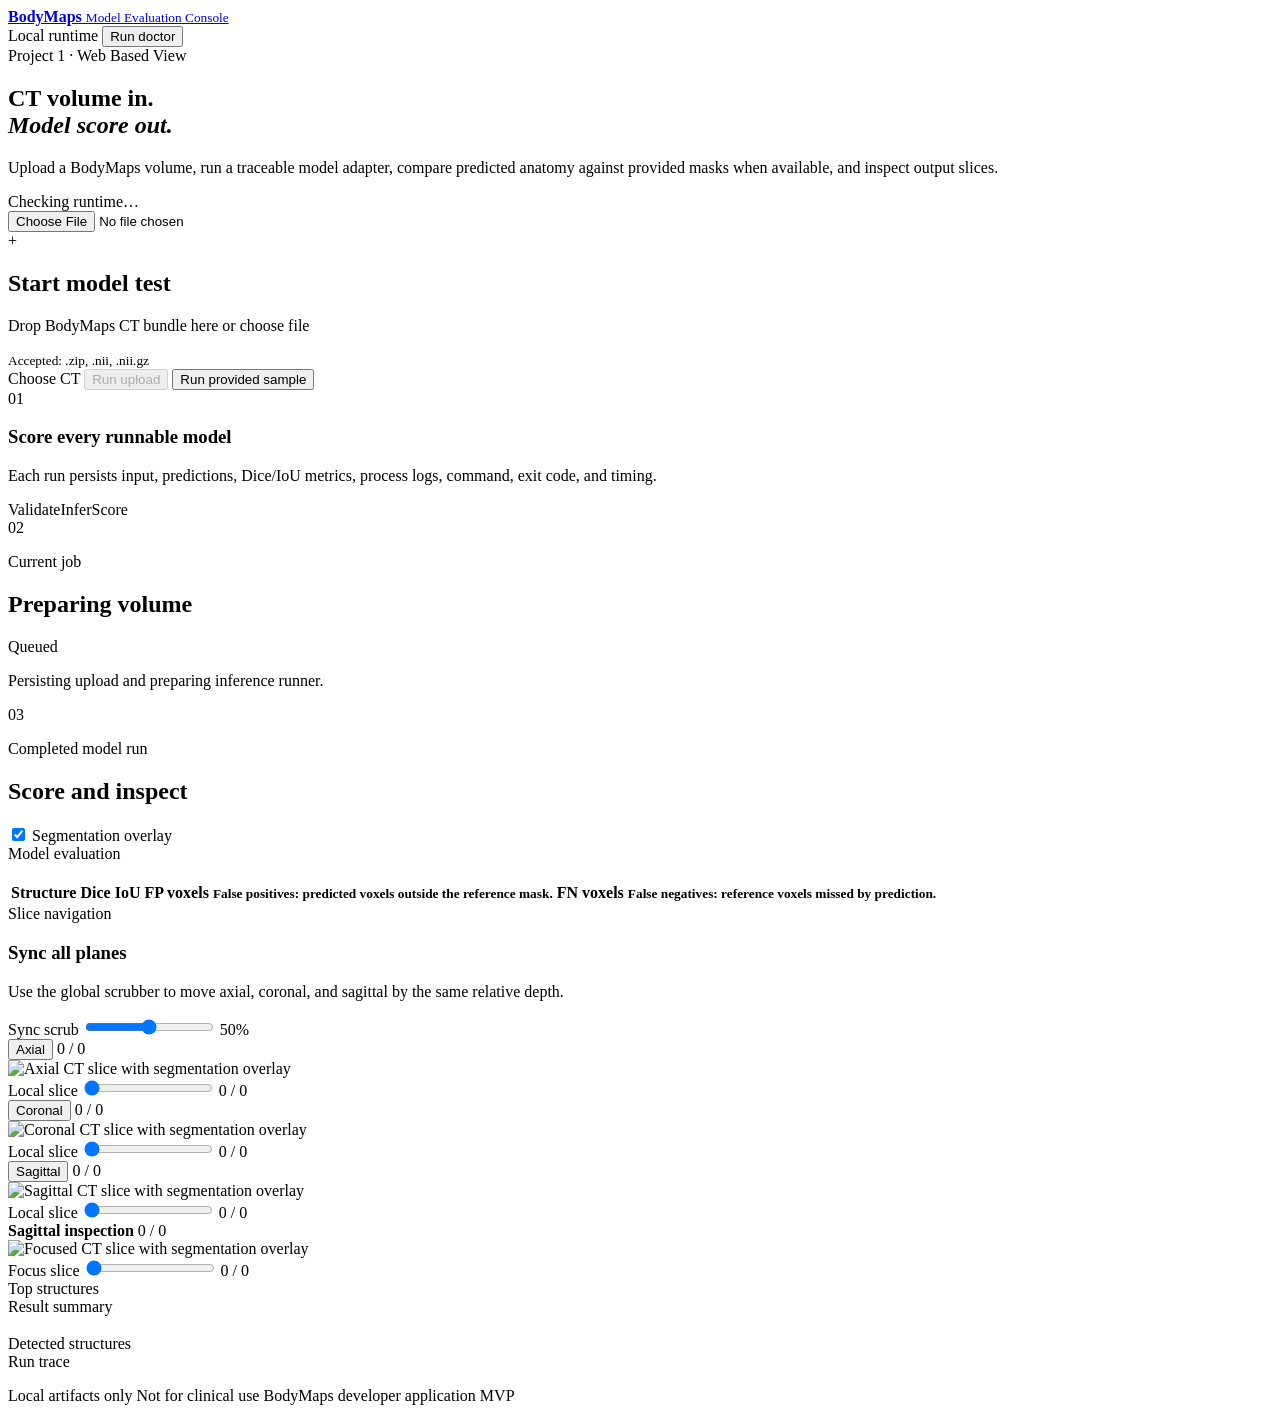
==== bodymaps_demo/static/index.html @ 3b6593cb "Intial commit with everything" ====
<!doctype html>
<html lang="en">
  <head>
    <meta charset="utf-8" />
    <meta name="viewport" content="width=device-width, initial-scale=1" />
    <meta
      name="description"
      content="Local-first BodyMaps CT model evaluation workflow."
    />
    <title>BodyMaps Inference Console</title>
    <link rel="stylesheet" href="/static/styles.css" />
    <script src="/static/app.js" defer></script>
  </head>
  <body>
    <header class="site-header">
      <a class="brand" href="/" aria-label="BodyMaps home">
        <span class="brand-mark" aria-hidden="true">
          <i></i><i></i><i></i>
        </span>
        <span>
          <strong>BodyMaps</strong>
          <small>Model Evaluation Console</small>
        </span>
      </a>
      <div class="header-actions">
        <span class="local-badge"><span></span> Local runtime</span>
        <button class="button button-quiet" id="doctor-button" type="button">Run doctor</button>
      </div>
    </header>

    <main>
      <section class="hero">
        <div class="eyebrow">Project 1 · Web Based View</div>
        <h1>CT volume in.<br /><em>Model score out.</em></h1>
        <p>
          Upload a BodyMaps volume, run a traceable model adapter, compare predicted
          anatomy against provided masks when available, and inspect output slices.
        </p>
        <div class="runtime-line">
          <span id="adapter-name">Checking runtime…</span>
          <span id="upload-limit"></span>
        </div>
      </section>

      <section class="upload-shell" id="upload-section">
        <form class="drop-zone" id="upload-form">
          <input
            id="file-input"
            name="file"
            type="file"
            accept=".zip,.nii,.nii.gz"
            aria-describedby="format-note"
          />
          <div class="upload-symbol" aria-hidden="true">+</div>
          <div>
            <h2>Start model test</h2>
            <p id="file-label">Drop BodyMaps CT bundle here or choose file</p>
            <small id="format-note">Accepted: .zip, .nii, .nii.gz</small>
          </div>
          <div class="upload-actions">
            <label class="button button-primary" for="file-input">Choose CT</label>
            <button class="button button-dark" id="upload-button" type="submit" disabled>
              Run upload
            </button>
            <button class="button button-quiet" id="sample-button" type="button">
              Run provided sample
            </button>
          </div>
        </form>
        <aside class="workflow-note">
          <span class="section-index">01</span>
          <h3>Score every runnable model</h3>
          <p>Each run persists input, predictions, Dice/IoU metrics, process logs, command, exit code, and timing.</p>
          <div class="flow">
            <span>Validate</span><i></i><span>Infer</span><i></i><span>Score</span>
          </div>
        </aside>
      </section>

      <section class="job-panel hidden" id="job-panel" aria-live="polite">
        <div class="job-heading">
          <div>
            <span class="section-index">02</span>
            <p class="eyebrow">Current job</p>
            <h2 id="job-title">Preparing volume</h2>
          </div>
          <span class="status-pill" id="status-pill">Queued</span>
        </div>
        <div class="progress-track"><span id="progress-bar"></span></div>
        <p class="job-message" id="job-message">Persisting upload and preparing inference runner.</p>
      </section>

      <section class="results hidden" id="results-section">
        <div class="results-header">
          <div>
            <span class="section-index">03</span>
            <p class="eyebrow">Completed model run</p>
            <h2>Score and inspect</h2>
          </div>
          <label class="overlay-toggle">
            <input id="overlay-toggle" type="checkbox" checked />
            <span></span>
            Segmentation overlay
          </label>
        </div>

        <article class="evaluation-card hidden" id="evaluation-card">
          <div>
            <span class="eyebrow">Model evaluation</span>
            <h3 id="evaluation-summary"></h3>
            <p id="evaluation-warning"></p>
          </div>
          <dl class="score-strip" id="score-strip"></dl>
          <div class="evaluation-table-wrap">
            <table class="evaluation-table">
              <thead>
                <tr>
                  <th>Structure</th>
                  <th>Dice</th>
                  <th>IoU</th>
                  <th>
                    <span>FP voxels</span>
                    <small>False positives: predicted voxels outside the reference mask.</small>
                  </th>
                  <th>
                    <span>FN voxels</span>
                    <small>False negatives: reference voxels missed by prediction.</small>
                  </th>
                </tr>
              </thead>
              <tbody id="evaluation-rows"></tbody>
            </table>
          </div>
        </article>

        <div class="viewer-toolbar" id="viewer-toolbar">
          <div>
            <span class="eyebrow">Slice navigation</span>
            <h3>Sync all planes</h3>
            <p>Use the global scrubber to move axial, coronal, and sagittal by the same relative depth.</p>
          </div>
          <label class="global-slice-control">
            <span>Sync scrub</span>
            <input id="sync-slice-slider" type="range" min="0" max="1000" value="500" />
            <output id="sync-slice-output">50%</output>
          </label>
        </div>

        <div class="viewer-workstation" id="viewer-grid">
          <aside class="viewer-filmstrip" aria-label="Plane thumbnails">
          <article class="viewer-card viewer-thumb" data-plane="axial">
            <div class="viewer-label">
              <button class="plane-focus-button" type="button" data-select-plane="axial">Axial</button>
              <span class="slice-value">0 / 0</span>
            </div>
            <div class="image-frame"><img data-plane-image="axial" alt="Axial CT slice with segmentation overlay" /></div>
            <label class="viewer-scrubber">
              <span>Local slice</span>
              <input class="slice-slider" type="range" min="0" max="0" value="0" aria-label="Axial local slice" />
              <output class="slice-output">0 / 0</output>
            </label>
          </article>
          <article class="viewer-card viewer-thumb" data-plane="coronal">
            <div class="viewer-label">
              <button class="plane-focus-button" type="button" data-select-plane="coronal">Coronal</button>
              <span class="slice-value">0 / 0</span>
            </div>
            <div class="image-frame"><img data-plane-image="coronal" alt="Coronal CT slice with segmentation overlay" /></div>
            <label class="viewer-scrubber">
              <span>Local slice</span>
              <input class="slice-slider" type="range" min="0" max="0" value="0" aria-label="Coronal local slice" />
              <output class="slice-output">0 / 0</output>
            </label>
          </article>
          <article class="viewer-card viewer-thumb" data-plane="sagittal">
            <div class="viewer-label">
              <button class="plane-focus-button" type="button" data-select-plane="sagittal">Sagittal</button>
              <span class="slice-value">0 / 0</span>
            </div>
            <div class="image-frame"><img data-plane-image="sagittal" alt="Sagittal CT slice with segmentation overlay" /></div>
            <label class="viewer-scrubber">
              <span>Local slice</span>
              <input class="slice-slider" type="range" min="0" max="0" value="0" aria-label="Sagittal local slice" />
              <output class="slice-output">0 / 0</output>
            </label>
          </article>
          </aside>

          <article class="viewer-card viewer-focus" id="viewer-focus-card">
            <div class="viewer-label">
              <strong id="focus-plane-label">Sagittal inspection</strong>
              <span id="focus-slice-value">0 / 0</span>
            </div>
            <div class="image-frame" id="focus-image-frame">
              <img id="focus-image" alt="Focused CT slice with segmentation overlay" />
            </div>
            <label class="viewer-scrubber viewer-focus-scrubber">
              <span>Focus slice</span>
              <input id="focus-slice-slider" class="slice-slider" type="range" min="0" max="0" value="0" aria-label="Focused plane local slice" />
              <output id="focus-slice-output" class="slice-output">0 / 0</output>
            </label>
          </article>

          <aside class="viewer-structure-card">
            <span class="eyebrow">Top structures</span>
            <div class="viewer-structure-list" id="viewer-structure-list"></div>
          </aside>
        </div>

        <div class="result-details">
          <article class="summary-card">
            <span class="eyebrow">Result summary</span>
            <h3 id="result-summary"></h3>
            <p id="result-disclaimer"></p>
            <dl class="metrics" id="metrics"></dl>
          </article>
          <article class="labels-card">
            <span class="eyebrow">Detected structures</span>
            <div class="label-list" id="label-list"></div>
          </article>
          <article class="trace-card">
            <span class="eyebrow">Run trace</span>
            <dl id="trace-list"></dl>
            <div class="download-list" id="download-list"></div>
          </article>
        </div>
      </section>
    </main>

    <dialog id="doctor-dialog">
      <div class="dialog-header">
        <div>
          <span class="eyebrow">Runtime preflight</span>
          <h2>BodyMaps doctor</h2>
        </div>
        <button class="icon-button" id="doctor-close" type="button" aria-label="Close doctor report">×</button>
      </div>
      <div class="doctor-summary" id="doctor-summary"></div>
      <div class="doctor-checks" id="doctor-checks"></div>
    </dialog>

    <footer>
      <span>Local artifacts only</span>
      <span>Not for clinical use</span>
      <span>BodyMaps developer application MVP</span>
    </footer>
  </body>
</html>
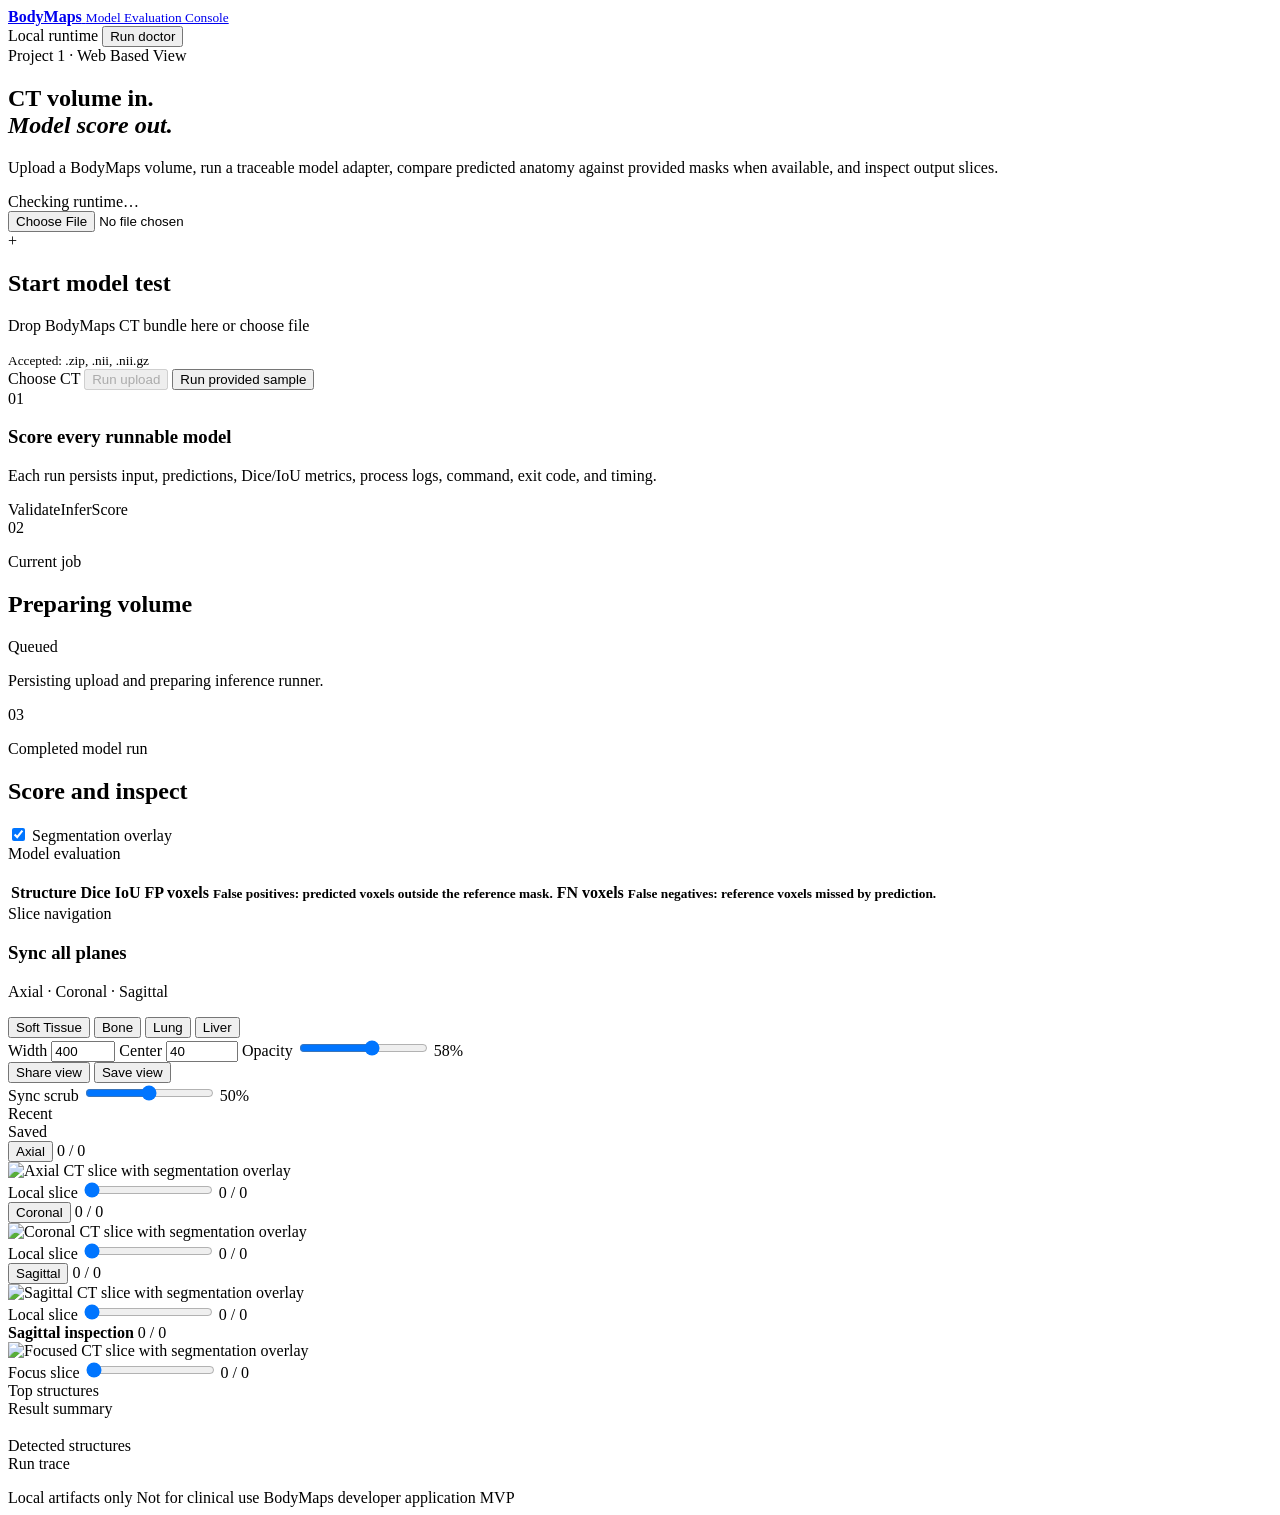
==== commit 925b92c0: "Add BodyMaps viewer controls and organ stats Add organ stats artifact generation and attach it to co" ====
--- a/bodymaps_demo/static/index.html
+++ b/bodymaps_demo/static/index.html
@@ -134,21 +134,58 @@
         </article>
 
         <div class="viewer-toolbar" id="viewer-toolbar">
-          <div>
+          <div class="viewer-toolbar-copy">
             <span class="eyebrow">Slice navigation</span>
             <h3>Sync all planes</h3>
-            <p>Use the global scrubber to move axial, coronal, and sagittal by the same relative depth.</p>
+            <p>Axial · Coronal · Sagittal</p>
+          </div>
+          <div class="viewer-control-panel" aria-label="Viewer controls">
+            <div class="preset-row" aria-label="CT window presets">
+              <button type="button" data-window-preset="soft">Soft Tissue</button>
+              <button type="button" data-window-preset="bone">Bone</button>
+              <button type="button" data-window-preset="lung">Lung</button>
+              <button type="button" data-window-preset="liver">Liver</button>
+            </div>
+            <div class="window-control-grid">
+              <label>
+                <span>Width</span>
+                <input id="window-width-input" type="number" min="1" max="6000" step="1" value="400" />
+              </label>
+              <label>
+                <span>Center</span>
+                <input id="window-center-input" type="number" min="-2000" max="2000" step="1" value="40" />
+              </label>
+              <label>
+                <span>Opacity</span>
+                <input id="overlay-opacity-input" type="range" min="0" max="100" value="58" />
+                <output id="overlay-opacity-output">58%</output>
+              </label>
+            </div>
+            <div class="viewer-action-row">
+              <button class="button button-quiet" id="share-view-button" type="button">Share view</button>
+              <button class="button button-quiet" id="save-view-button" type="button">Save view</button>
+            </div>
           </div>
           <label class="global-slice-control">
             <span>Sync scrub</span>
             <input id="sync-slice-slider" type="range" min="0" max="1000" value="500" />
             <output id="sync-slice-output">50%</output>
           </label>
+          <div class="local-history-grid">
+            <section>
+              <span>Recent</span>
+              <div id="recent-job-list"></div>
+            </section>
+            <section>
+              <span>Saved</span>
+              <div id="saved-job-list"></div>
+            </section>
+          </div>
         </div>
 
         <div class="viewer-workstation" id="viewer-grid">
           <aside class="viewer-filmstrip" aria-label="Plane thumbnails">
-          <article class="viewer-card viewer-thumb" data-plane="axial">
+          <article class="viewer-card viewer-thumb" data-plane="axial" tabindex="0" aria-label="Focus axial view">
             <div class="viewer-label">
               <button class="plane-focus-button" type="button" data-select-plane="axial">Axial</button>
               <span class="slice-value">0 / 0</span>
@@ -160,7 +197,7 @@
               <output class="slice-output">0 / 0</output>
             </label>
           </article>
-          <article class="viewer-card viewer-thumb" data-plane="coronal">
+          <article class="viewer-card viewer-thumb" data-plane="coronal" tabindex="0" aria-label="Focus coronal view">
             <div class="viewer-label">
               <button class="plane-focus-button" type="button" data-select-plane="coronal">Coronal</button>
               <span class="slice-value">0 / 0</span>
@@ -172,7 +209,7 @@
               <output class="slice-output">0 / 0</output>
             </label>
           </article>
-          <article class="viewer-card viewer-thumb" data-plane="sagittal">
+          <article class="viewer-card viewer-thumb" data-plane="sagittal" tabindex="0" aria-label="Focus sagittal view">
             <div class="viewer-label">
               <button class="plane-focus-button" type="button" data-select-plane="sagittal">Sagittal</button>
               <span class="slice-value">0 / 0</span>
